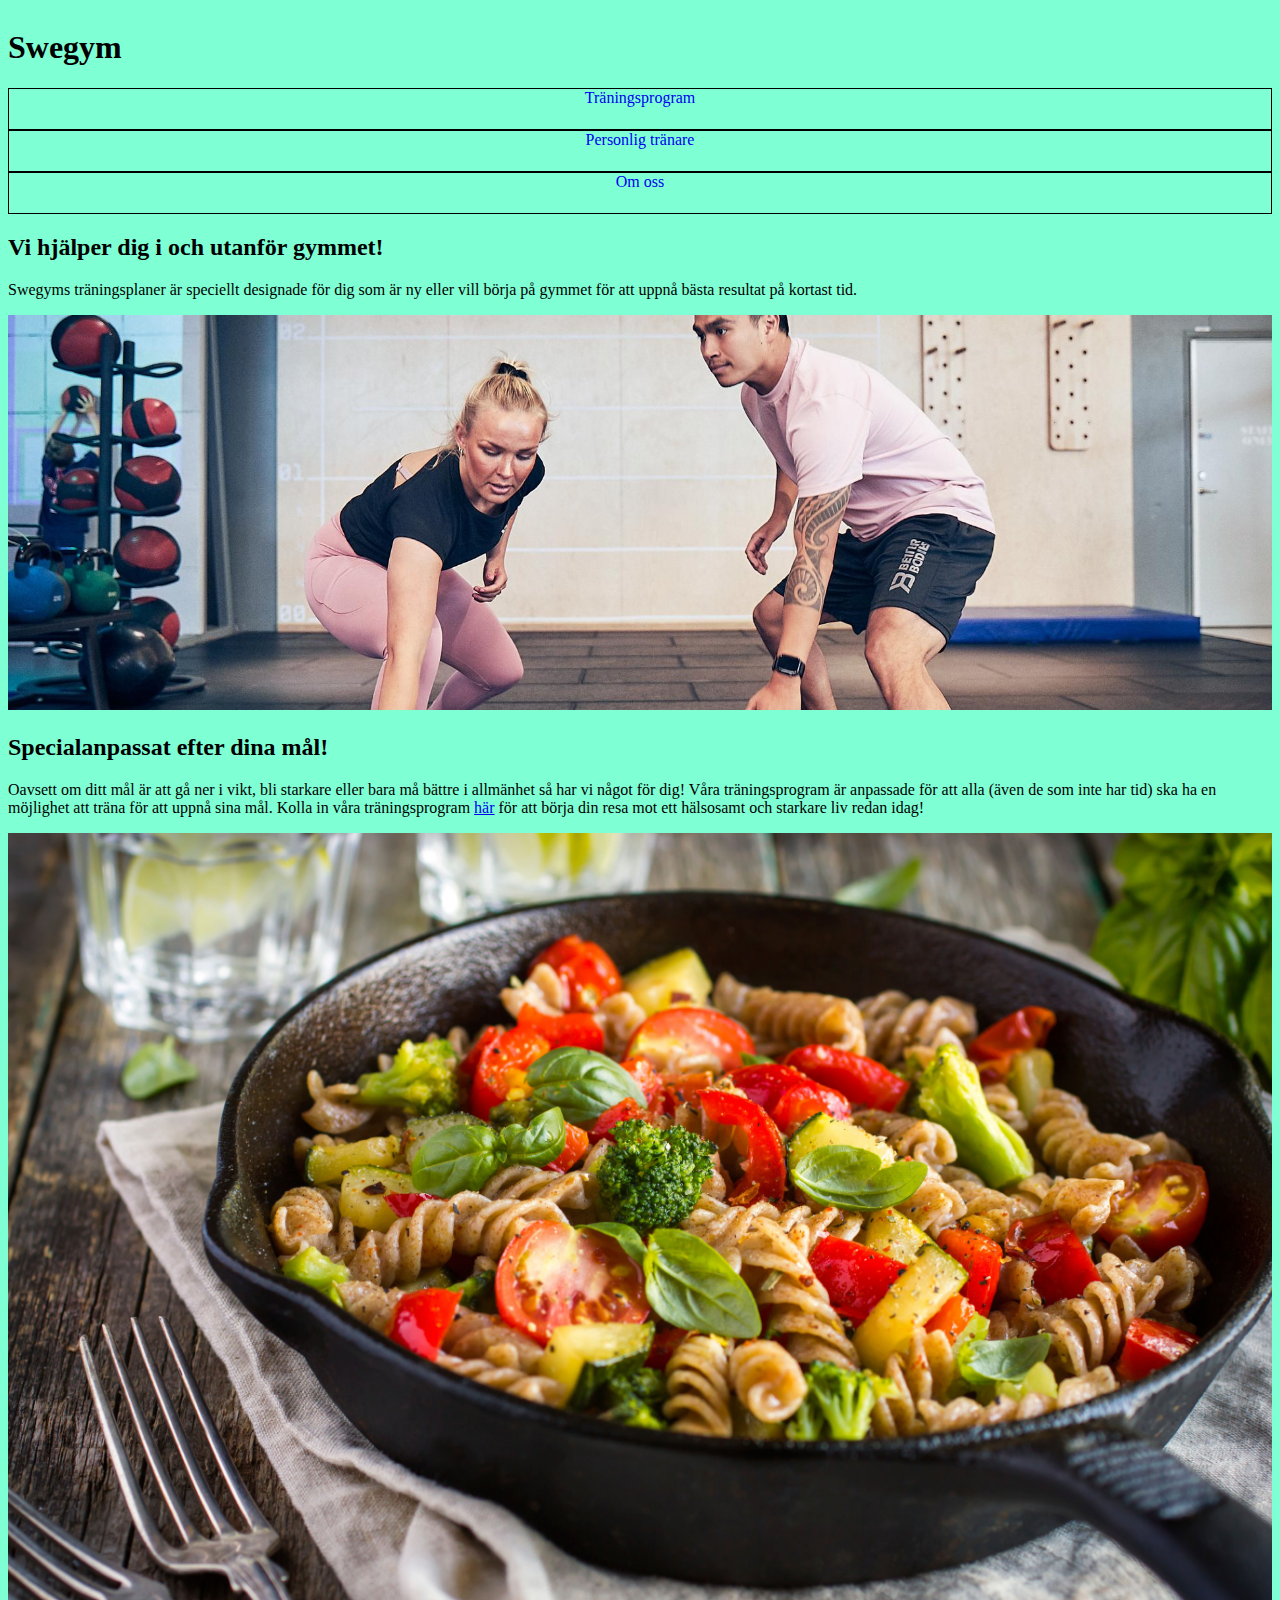
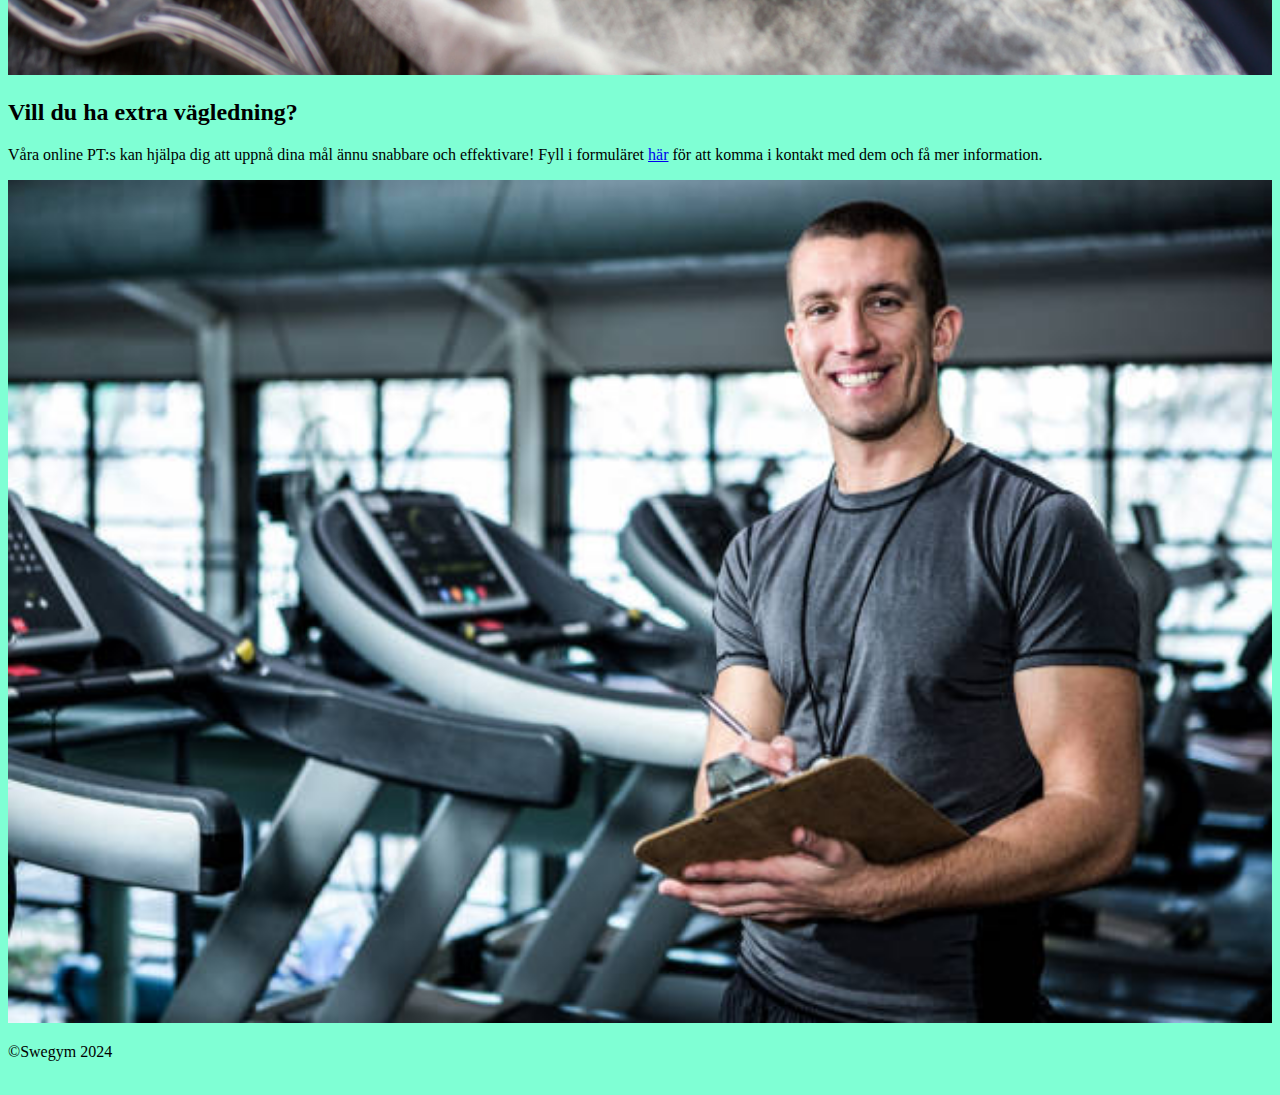
==== index.html @ 1bbd97b2 "Nav bar + tabell" ====
<!DOCTYPE html>
<html lang="sv">
    <head>
        <title>Hem</title>
        <meta charset="utf-8">
        <link href="style.css" rel="stylesheet">
        <meta name="viewport" content="width=device-width, initial-scale=1.0">
    </head>
    <body>
        <header>
            <h1>Swegym</h1>
        </header>
        <nav>
            <ul>
                <li><a href="programmeny.html">Träningsprogram</a></li>
                <li><a href="onlinept.html">Personlig tränare</a></li>
                <li><a href="omoss.html">Om oss</a></li>
            </ul>
        </nav>
        <main>
            <section><h2>Vi hjälper dig i och utanför gymmet!</h2><p>Swegyms träningsplaner är speciellt designade för dig som är ny eller vill börja på gymmet för att uppnå bästa resultat på kortast tid.</p></section>
            <img src="bilder/gym-workout.jpg" alt="ny på gymmet">
            <section><h2>Specialanpassat efter dina mål!</h2><p>Oavsett om ditt mål är att gå ner i vikt, bli starkare eller bara må bättre i allmänhet så har vi något för dig! Våra träningsprogram är anpassade för att alla (även de som inte har tid) ska ha en möjlighet att träna för att uppnå sina mål. Kolla in våra träningsprogram <a href="programmeny.html">här</a> för att börja din resa mot ett hälsosamt och starkare liv redan idag!</p></section>
            <img src="bilder/fullkornspasta.jpg" alt="hälsosam mat">
            <section><h2>Vill du ha extra vägledning?</h2><p>Våra online PT:s kan hjälpa dig att uppnå dina mål ännu snabbare och effektivare! Fyll i formuläret <a href="programmeny.html">här</a> för att komma i kontakt med dem och få mer information.</p></section>
            <img src="bilder/istockphoto-675179390-612x612.jpg" alt="personlig tränare">
        </main>
        <footer>
            <p>©Swegym 2024</p>
        </footer>
    </body>
</html>
---- style.css ----
body{
    display: grid;
    grid-template-rows: 80px auto auto 60px;
    grid-template-areas: 
    "header"
    "nav"
    "main"
    "footer";
}

header{
   grid-area:header;
}

nav{
    grid-area:nav;
}

nav > ul{
    display:flex;
    flex-direction:column;
    padding:0;
    margin:0;
}

nav li{
    display:grid;
    justify-content:stretch;
    text-align:center;
    border:1px solid black;
    height:40px;
}

nav a{
   text-decoration:none;
}

main{
    grid-area:main;
}

footer{
    grid-area:footer;
}

img{
    width:100%
}

table{
    border-collapse:collapse;
    width:100%;
}

th, td{
    border: 1px solid black;
    padding: 0.5em;
}



@media (min-width:800px){
    body{
        background-color: aquamarine;
    }
}
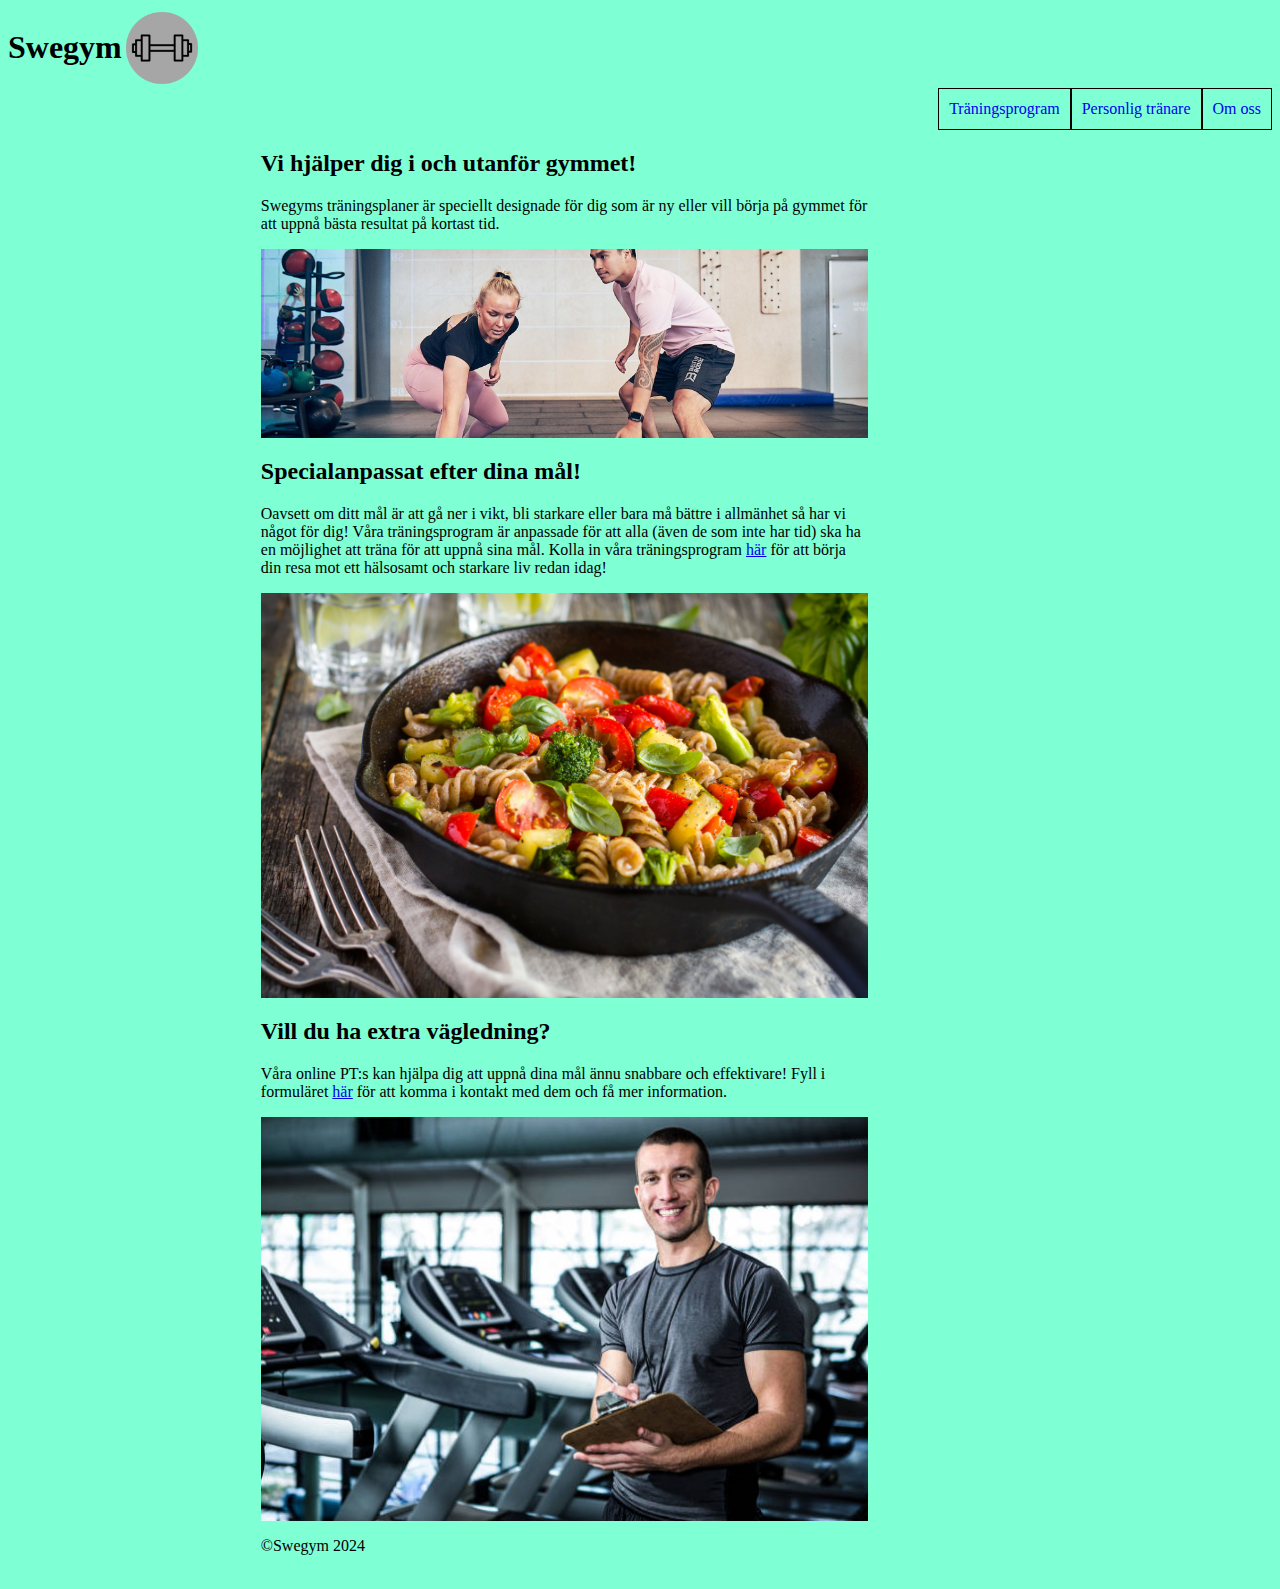
==== commit 555bc69f: "Skapade formulär, klickbar logga" ====
--- a/index.html
+++ b/index.html
@@ -9,6 +9,7 @@
     <body>
         <header>
             <h1>Swegym</h1>
+            <a href="index.html"><img src="bilder/logga.png" alt="logga"></a>
         </header>
         <nav>
             <ul>
--- a/style.css
+++ b/style.css
@@ -9,58 +9,98 @@
 }
 
 header{
-   grid-area:header;
+   grid-area: header;
+   display:flex;
+   flex-direction:row;
 }
 
 nav{
-    grid-area:nav;
+    grid-area: nav;
 }
 
 nav > ul{
-    display:flex;
-    flex-direction:column;
-    padding:0;
-    margin:0;
+    display: flex;
+    flex-direction: column; /*får navknapparna att ligga i höjdled*/
+    padding: 0;
+    margin: 0;
 }
 
 nav li{
-    display:grid;
-    justify-content:stretch;
-    text-align:center;
-    border:1px solid black;
-    height:40px;
+    display: grid;
+    text-align: center; /*placerar texten i mitten (sidled) inom flexboxen*/
+    align-items: center; /*placerar texten i mitten (höjdled) inom flexboxen*/
+    border: 1px solid black;
+    height: 40px;
 }
 
 nav a{
-   text-decoration:none;
+   text-decoration: none;
 }
 
 main{
-    grid-area:main;
+    grid-area: main;
 }
 
 footer{
-    grid-area:footer;
+    grid-area: footer;
 }
 
 img{
-    width:100%
+    width: 100%
+}
+
+header img{
+    height: 80px;
+    width:80px;
 }
 
 table{
-    border-collapse:collapse;
-    width:100%;
+    border-collapse: collapse;
+    width: 100%;
+    vertical-align: middle;
 }
 
 th, td{
     border: 1px solid black;
-    padding: 0.5em;
+    padding: 0.7em;
+    vertical-align: top;
 }
 
-
+tbody > tr:nth-child(odd){
+    background-color: red;
+}
 
 @media (min-width:800px){
     body{
         background-color: aquamarine;
+        grid-template-columns: 20% 35% 45%;
+        grid-template-areas:
+        "header header header"
+        "nav nav nav"
+        "locnav main main"
+        ". footer .";
     }
-}+
+    nav > ul{
+        flex-direction: row; /*placerar navknapparna på rad*/
+        justify-content: right; /*högerjusterar navmenyn*/
+    }
+
+    li{
+        padding-left: 10px;
+        padding-right: 10px;
+    }
+
+    main{
+        display: grid;
+        grid-template-columns: 60% 40%; /*grid i main för bilder och sections*/
+    }
+
+    section, img{
+        grid-column: 1;
+    }
+
+    table{
+        grid-column: 2;
+    }
+}
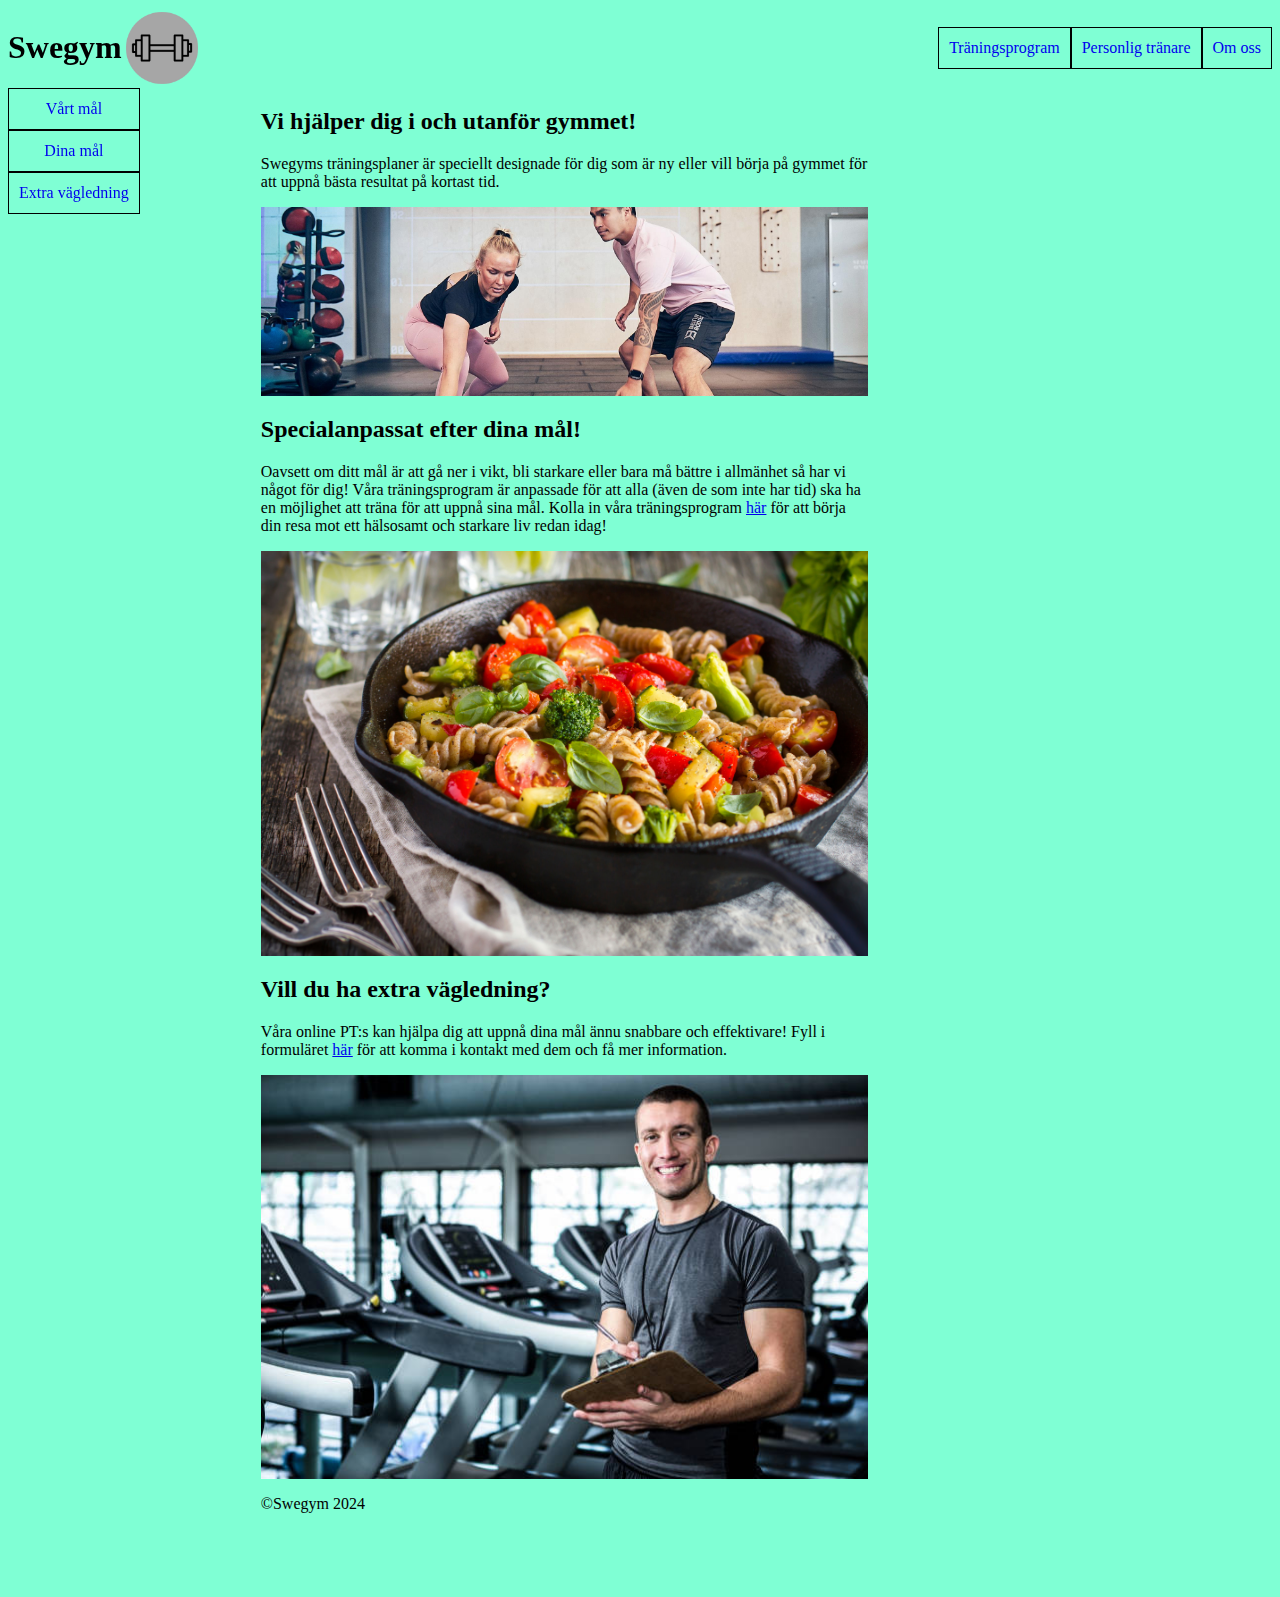
==== commit 6e593273: "iFrame, lokal navmeny" ====
--- a/index.html
+++ b/index.html
@@ -18,12 +18,19 @@
                 <li><a href="omoss.html">Om oss</a></li>
             </ul>
         </nav>
+        <nav>
+            <ul>
+                <li><a href="#div1">Vårt mål</a></li>
+                <li><a href="#div2">Dina mål</a></li>
+                <li><a href="#div3">Extra vägledning</a></li>
+            </ul>
+        </nav>
         <main>
-            <section><h2>Vi hjälper dig i och utanför gymmet!</h2><p>Swegyms träningsplaner är speciellt designade för dig som är ny eller vill börja på gymmet för att uppnå bästa resultat på kortast tid.</p></section>
+            <section id="div1"><h2>Vi hjälper dig i och utanför gymmet!</h2><p>Swegyms träningsplaner är speciellt designade för dig som är ny eller vill börja på gymmet för att uppnå bästa resultat på kortast tid.</p></section>
             <img src="bilder/gym-workout.jpg" alt="ny på gymmet">
-            <section><h2>Specialanpassat efter dina mål!</h2><p>Oavsett om ditt mål är att gå ner i vikt, bli starkare eller bara må bättre i allmänhet så har vi något för dig! Våra träningsprogram är anpassade för att alla (även de som inte har tid) ska ha en möjlighet att träna för att uppnå sina mål. Kolla in våra träningsprogram <a href="programmeny.html">här</a> för att börja din resa mot ett hälsosamt och starkare liv redan idag!</p></section>
+            <section id="div2"><h2>Specialanpassat efter dina mål!</h2><p>Oavsett om ditt mål är att gå ner i vikt, bli starkare eller bara må bättre i allmänhet så har vi något för dig! Våra träningsprogram är anpassade för att alla (även de som inte har tid) ska ha en möjlighet att träna för att uppnå sina mål. Kolla in våra träningsprogram <a href="programmeny.html">här</a> för att börja din resa mot ett hälsosamt och starkare liv redan idag!</p></section>
             <img src="bilder/fullkornspasta.jpg" alt="hälsosam mat">
-            <section><h2>Vill du ha extra vägledning?</h2><p>Våra online PT:s kan hjälpa dig att uppnå dina mål ännu snabbare och effektivare! Fyll i formuläret <a href="programmeny.html">här</a> för att komma i kontakt med dem och få mer information.</p></section>
+            <section id="div3"><h2>Vill du ha extra vägledning?</h2><p>Våra online PT:s kan hjälpa dig att uppnå dina mål ännu snabbare och effektivare! Fyll i formuläret <a href="programmeny.html">här</a> för att komma i kontakt med dem och få mer information.</p></section>
             <img src="bilder/istockphoto-675179390-612x612.jpg" alt="personlig tränare">
         </main>
         <footer>
--- a/style.css
+++ b/style.css
@@ -2,10 +2,10 @@
     display: grid;
     grid-template-rows: 80px auto auto 60px;
     grid-template-areas: 
-    "header"
-    "nav"
-    "main"
-    "footer";
+    "header nav"
+    "locnav locnav"
+    "main main"
+    "footer footer";
 }
 
 header{
@@ -18,11 +18,17 @@
     grid-area: nav;
 }
 
-nav > ul{
+nav:first-of-type{
+    margin-top: auto; /*placerar navmenyn i mitten i höjdled*/
+    margin-bottom: auto; /*placerar navmenyn i mitten i höjdled*/
+}
+
+nav ul{
     display: flex;
-    flex-direction: column; /*får navknapparna att ligga i höjdled*/
+    flex-direction: row; /*får navknapparna att ligga i höjdled*/
     padding: 0;
     margin: 0;
+    justify-content: right;
 }
 
 nav li{
@@ -35,6 +41,19 @@
 
 nav a{
    text-decoration: none;
+}
+
+nav:last-of-type{
+    grid-area: locnav;
+}
+
+nav:last-of-type ul{
+    width: fit-content;
+}
+
+li{
+    padding-left: 10px;
+    padding-right: 10px;
 }
 
 main{
@@ -52,6 +71,11 @@
 header img{
     height: 80px;
     width:80px;
+}
+
+iframe{
+    width:560px;
+    height:315px;
 }
 
 table{
@@ -75,20 +99,18 @@
         background-color: aquamarine;
         grid-template-columns: 20% 35% 45%;
         grid-template-areas:
-        "header header header"
-        "nav nav nav"
+        "header nav nav"
         "locnav main main"
         ". footer .";
     }
 
-    nav > ul{
-        flex-direction: row; /*placerar navknapparna på rad*/
-        justify-content: right; /*högerjusterar navmenyn*/
+    header{
+        position: fixed;
     }
-
-    li{
-        padding-left: 10px;
-        padding-right: 10px;
+    
+    nav:last-of-type ul{
+        flex-direction: column;
+        position: fixed;
     }
 
     main{
@@ -96,11 +118,12 @@
         grid-template-columns: 60% 40%; /*grid i main för bilder och sections*/
     }
 
-    section, img{
+    section, img, form{
         grid-column: 1;
     }
 
-    table{
+    table, .imgomoss, .imgpt, iframe{
         grid-column: 2;
+        grid-row: 1;
     }
-}
+}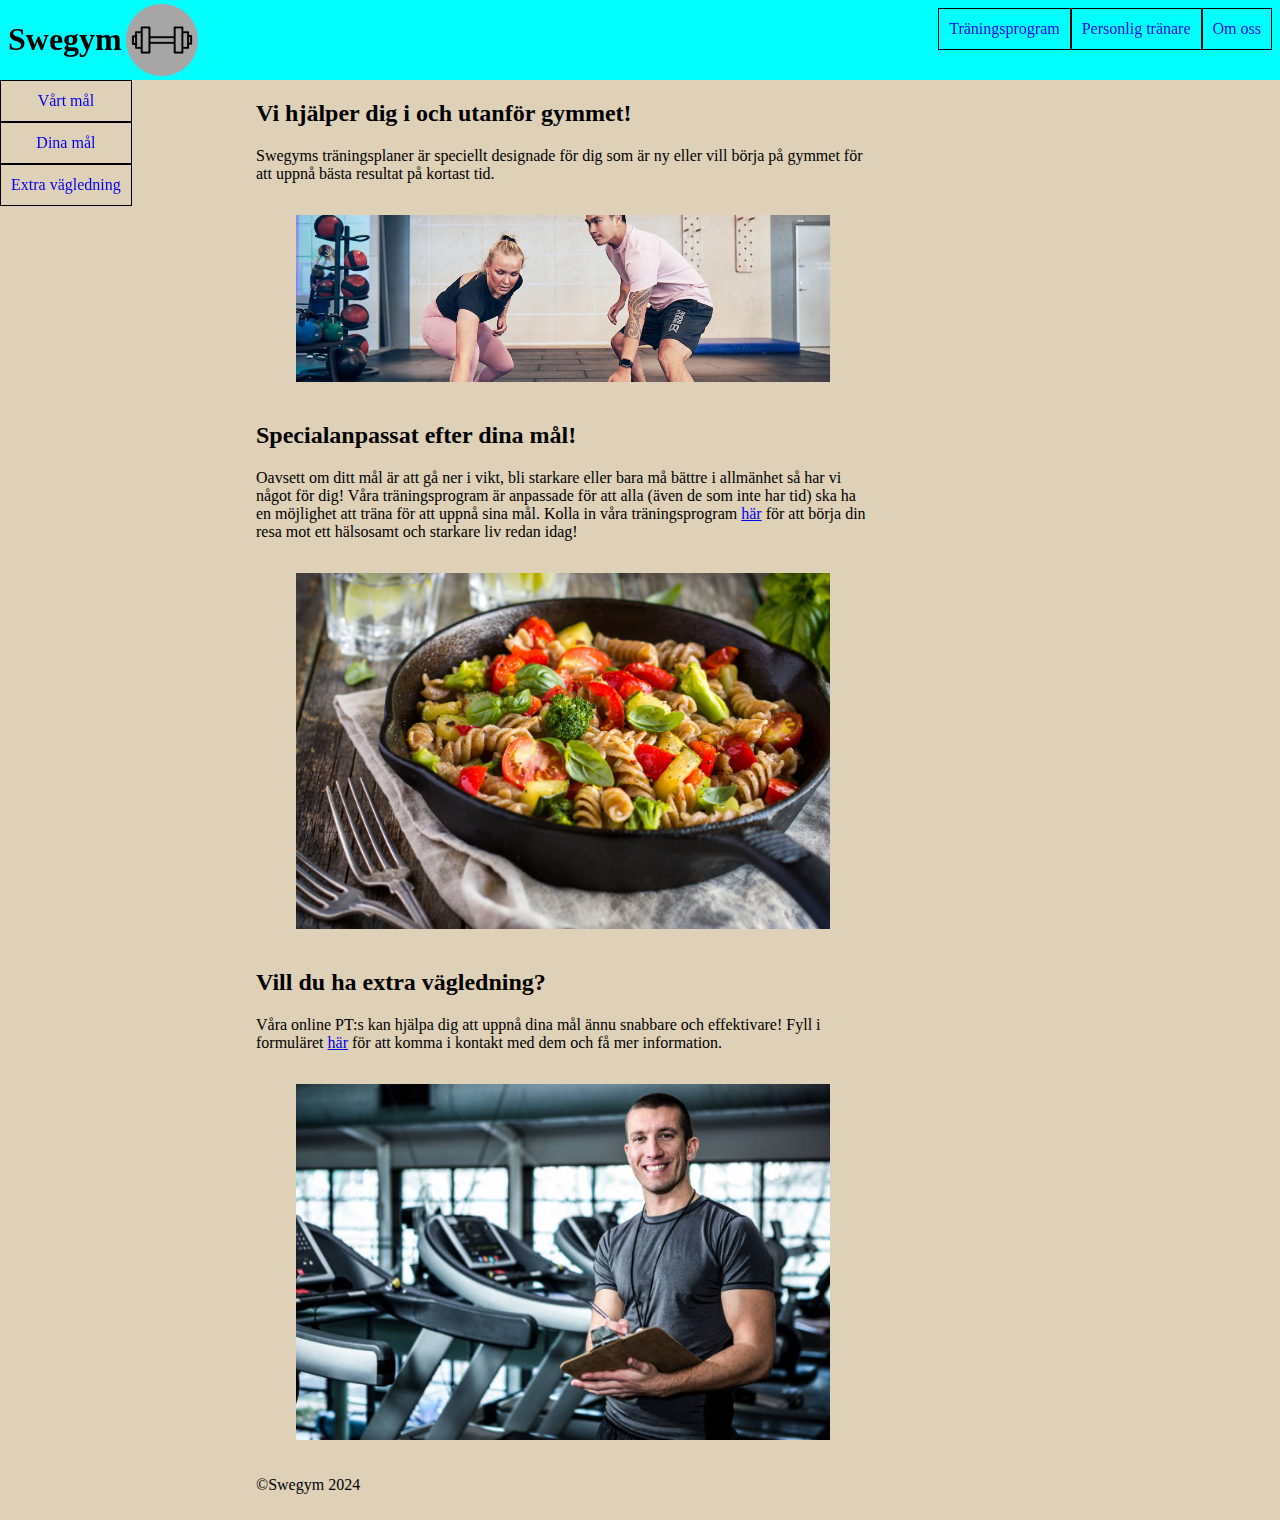
==== commit af7aaeac: "Nav+header, småfix, påbörjad design" ====
--- a/index.html
+++ b/index.html
@@ -7,6 +7,7 @@
         <meta name="viewport" content="width=device-width, initial-scale=1.0">
     </head>
     <body>
+        <div></div>
         <header>
             <h1>Swegym</h1>
             <a href="index.html"><img src="bilder/logga.png" alt="logga"></a>
@@ -27,11 +28,11 @@
         </nav>
         <main>
             <section id="div1"><h2>Vi hjälper dig i och utanför gymmet!</h2><p>Swegyms träningsplaner är speciellt designade för dig som är ny eller vill börja på gymmet för att uppnå bästa resultat på kortast tid.</p></section>
-            <img src="bilder/gym-workout.jpg" alt="ny på gymmet">
+            <figure><img src="bilder/gym-workout.jpg" alt="ny på gymmet"></figure>
             <section id="div2"><h2>Specialanpassat efter dina mål!</h2><p>Oavsett om ditt mål är att gå ner i vikt, bli starkare eller bara må bättre i allmänhet så har vi något för dig! Våra träningsprogram är anpassade för att alla (även de som inte har tid) ska ha en möjlighet att träna för att uppnå sina mål. Kolla in våra träningsprogram <a href="programmeny.html">här</a> för att börja din resa mot ett hälsosamt och starkare liv redan idag!</p></section>
-            <img src="bilder/fullkornspasta.jpg" alt="hälsosam mat">
+            <figure><img src="bilder/fullkornspasta.jpg" alt="hälsosam mat"></figure>
             <section id="div3"><h2>Vill du ha extra vägledning?</h2><p>Våra online PT:s kan hjälpa dig att uppnå dina mål ännu snabbare och effektivare! Fyll i formuläret <a href="programmeny.html">här</a> för att komma i kontakt med dem och få mer information.</p></section>
-            <img src="bilder/istockphoto-675179390-612x612.jpg" alt="personlig tränare">
+            <figure><img src="bilder/istockphoto-675179390-612x612.jpg" alt="personlig tränare"></figure>
         </main>
         <footer>
             <p>©Swegym 2024</p>
--- a/style.css
+++ b/style.css
@@ -1,26 +1,43 @@
 body{
     display: grid;
-    grid-template-rows: 80px auto auto 60px;
+    grid-template-rows: 80px 42px auto 60px;
+    grid-template-columns: 1fr 1fr;
     grid-template-areas: 
     "header nav"
     "locnav locnav"
     "main main"
     "footer footer";
+    background-color: #DFD0B8;
+    margin: 0;
 }
 
 header{
    grid-area: header;
    display:flex;
    flex-direction:row;
+   position: fixed;
+   margin-left: 8px;
 }
 
 nav{
     grid-area: nav;
 }
 
+div{
+    position: fixed;
+    background-color:aqua;
+    width: 100vw;
+    height:80px;
+    margin: 0;
+}
+
 nav:first-of-type{
     margin-top: auto; /*placerar navmenyn i mitten i höjdled*/
     margin-bottom: auto; /*placerar navmenyn i mitten i höjdled*/
+    position: fixed;
+    right: 0;
+    margin-right: 8px;
+    margin-top: 8px;
 }
 
 nav ul{
@@ -45,6 +62,8 @@
 
 nav:last-of-type{
     grid-area: locnav;
+    position: fixed;
+    margin-top:80px
 }
 
 nav:last-of-type ul{
@@ -96,21 +115,17 @@
 
 @media (min-width:800px){
     body{
-        background-color: aquamarine;
         grid-template-columns: 20% 35% 45%;
+        grid-template-rows: 80px auto auto 60px;
         grid-template-areas:
         "header nav nav"
+        "locnav main main"
         "locnav main main"
         ". footer .";
     }
 
-    header{
-        position: fixed;
-    }
-    
     nav:last-of-type ul{
         flex-direction: column;
-        position: fixed;
     }
 
     main{
@@ -118,7 +133,7 @@
         grid-template-columns: 60% 40%; /*grid i main för bilder och sections*/
     }
 
-    section, img, form{
+    section, figure, form{
         grid-column: 1;
     }
 
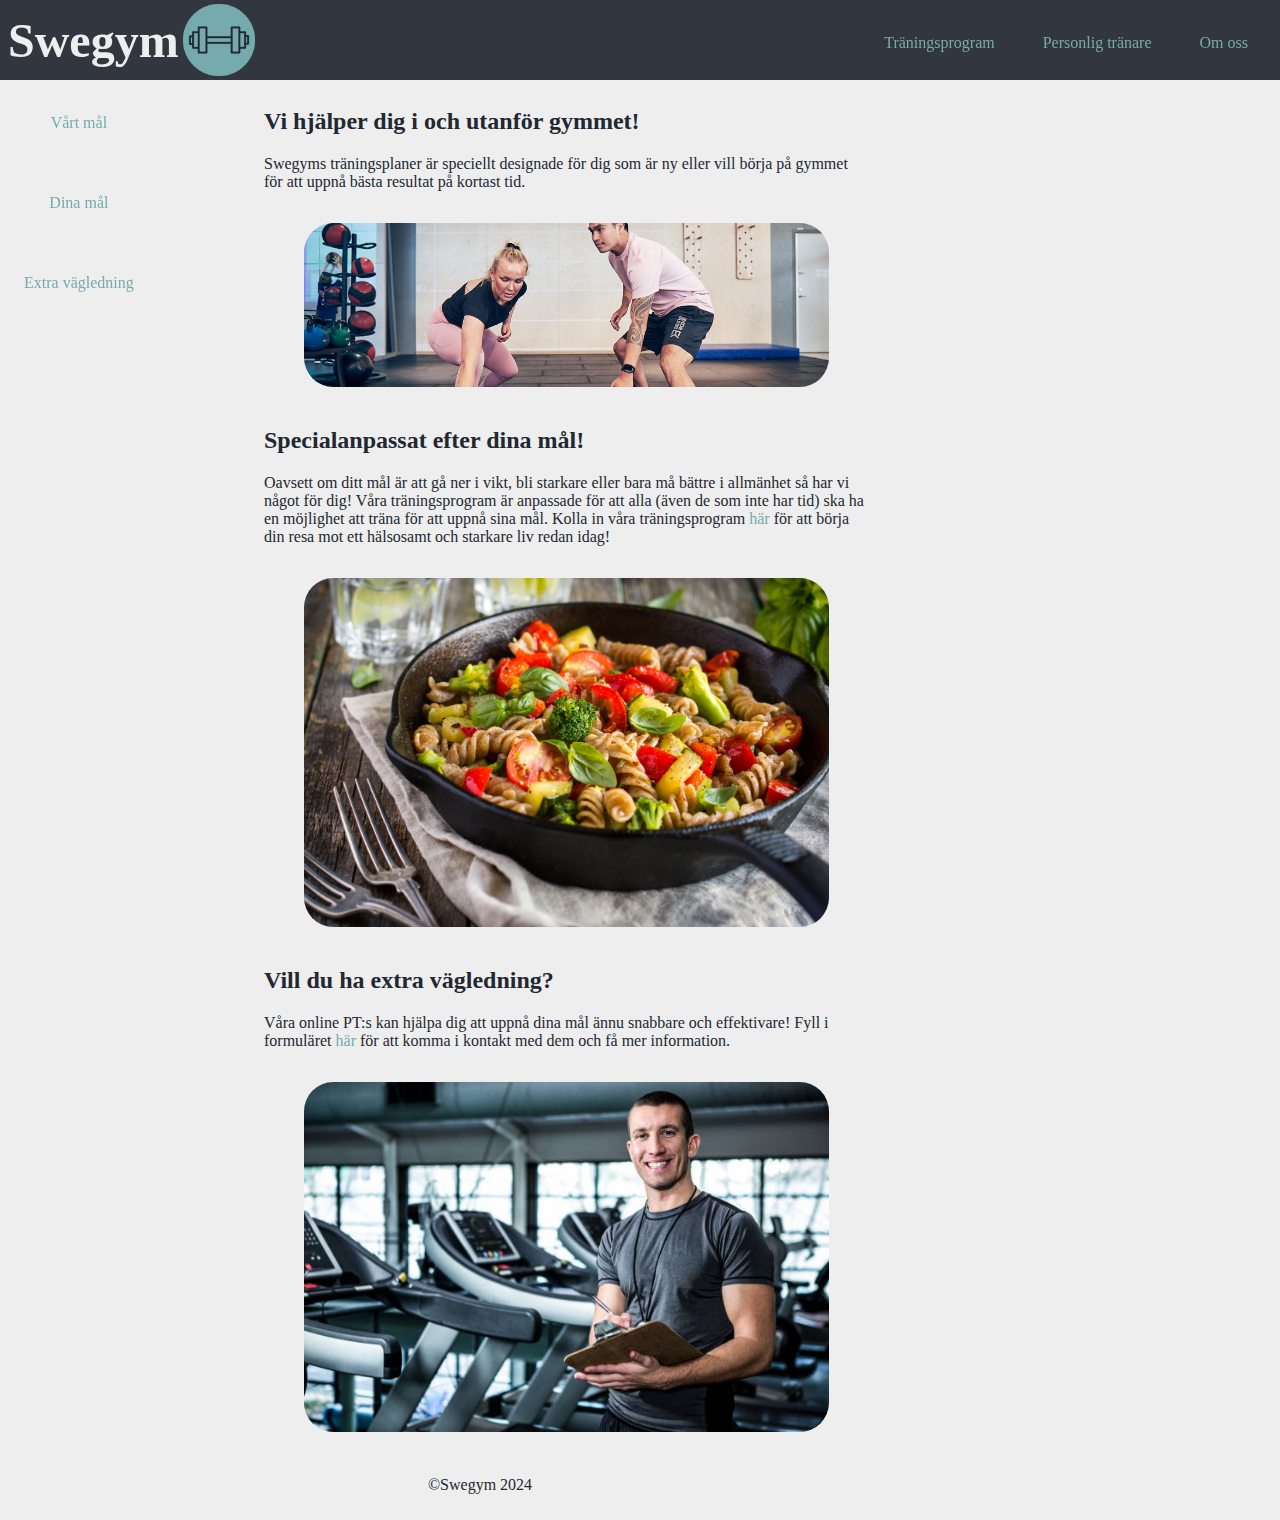
==== commit 33f4d7c6: "Design :))" ====
--- a/index.html
+++ b/index.html
@@ -7,7 +7,7 @@
         <meta name="viewport" content="width=device-width, initial-scale=1.0">
     </head>
     <body>
-        <div></div>
+        <div></div> <!--För att kunna ge samma färg i headern och naven även fast de har position: fixed-->
         <header>
             <h1>Swegym</h1>
             <a href="index.html"><img src="bilder/logga.png" alt="logga"></a>
--- a/style.css
+++ b/style.css
@@ -7,14 +7,23 @@
     "locnav locnav"
     "main main"
     "footer footer";
-    background-color: #DFD0B8;
+    background-color: #EEEEEE;
+    margin: 0;
+    color: #222831;
+}
+
+div{
+    position: fixed;
+    background-color: rgba(49, 54, 63, 1);
+    width: 100vw;
+    height: 80px;
     margin: 0;
 }
 
 header{
    grid-area: header;
-   display:flex;
-   flex-direction:row;
+   display: flex;
+   flex-direction: row;
    position: fixed;
    margin-left: 8px;
 }
@@ -23,41 +32,34 @@
     grid-area: nav;
 }
 
-div{
-    position: fixed;
-    background-color:aqua;
-    width: 100vw;
-    height:80px;
-    margin: 0;
-}
-
 nav:first-of-type{
     margin-top: auto; /*placerar navmenyn i mitten i höjdled*/
     margin-bottom: auto; /*placerar navmenyn i mitten i höjdled*/
+    margin-right: 8px;
     position: fixed;
     right: 0;
-    margin-right: 8px;
-    margin-top: 8px;
+}
+
+nav:first-of-type li:hover{
+    background-color: rgb(78, 90, 110);
 }
 
 nav ul{
     display: flex;
     flex-direction: row; /*får navknapparna att ligga i höjdled*/
-    padding: 0;
-    margin: 0;
     justify-content: right;
 }
 
 nav li{
     display: grid;
     text-align: center; /*placerar texten i mitten (sidled) inom flexboxen*/
-    align-items: center; /*placerar texten i mitten (höjdled) inom flexboxen*/
-    border: 1px solid black;
-    height: 40px;
+    height: 80px;
 }
 
 nav a{
-   text-decoration: none;
+    padding-left: 3ch;
+    padding-right: 3ch;
+    padding-top: 34px;
 }
 
 nav:last-of-type{
@@ -70,21 +72,43 @@
     width: fit-content;
 }
 
-li{
-    padding-left: 10px;
-    padding-right: 10px;
-}
-
 main{
     grid-area: main;
+    margin: 8px;
 }
 
 footer{
     grid-area: footer;
+    text-align: center;
+}
+
+h1{
+    color: rgb(238, 238, 238);
+    font-size: 3rem;
+    margin-top: 12.5px;
+    margin-bottom: 12.5px;
+}
+
+a:link{
+    text-decoration: none;
+    color: #76ABAE;
+}
+
+a:visited{
+    color: hsl(183, 26%, 57%);
+}
+
+a:hover, a:focus{
+    color:#8adee2;
+}
+
+a:active{
+    color:#517577;
 }
 
 img{
-    width: 100%
+    width: 100%;
+    border-radius: 4ex;
 }
 
 header img{
@@ -92,9 +116,15 @@
     width:80px;
 }
 
+header a:hover{
+    transform: scale(1.05) /*förstorar loggan när man hovrar över den*/
+}
+
 iframe{
+    margin-top: 40px;
     width:560px;
     height:315px;
+    border-radius: 24px;
 }
 
 table{
@@ -111,6 +141,15 @@
 
 tbody > tr:nth-child(odd){
     background-color: red;
+}
+
+ul{
+    padding: 0;
+    margin: 0;
+}
+
+li{
+    list-style-type: none;
 }
 
 @media (min-width:800px){
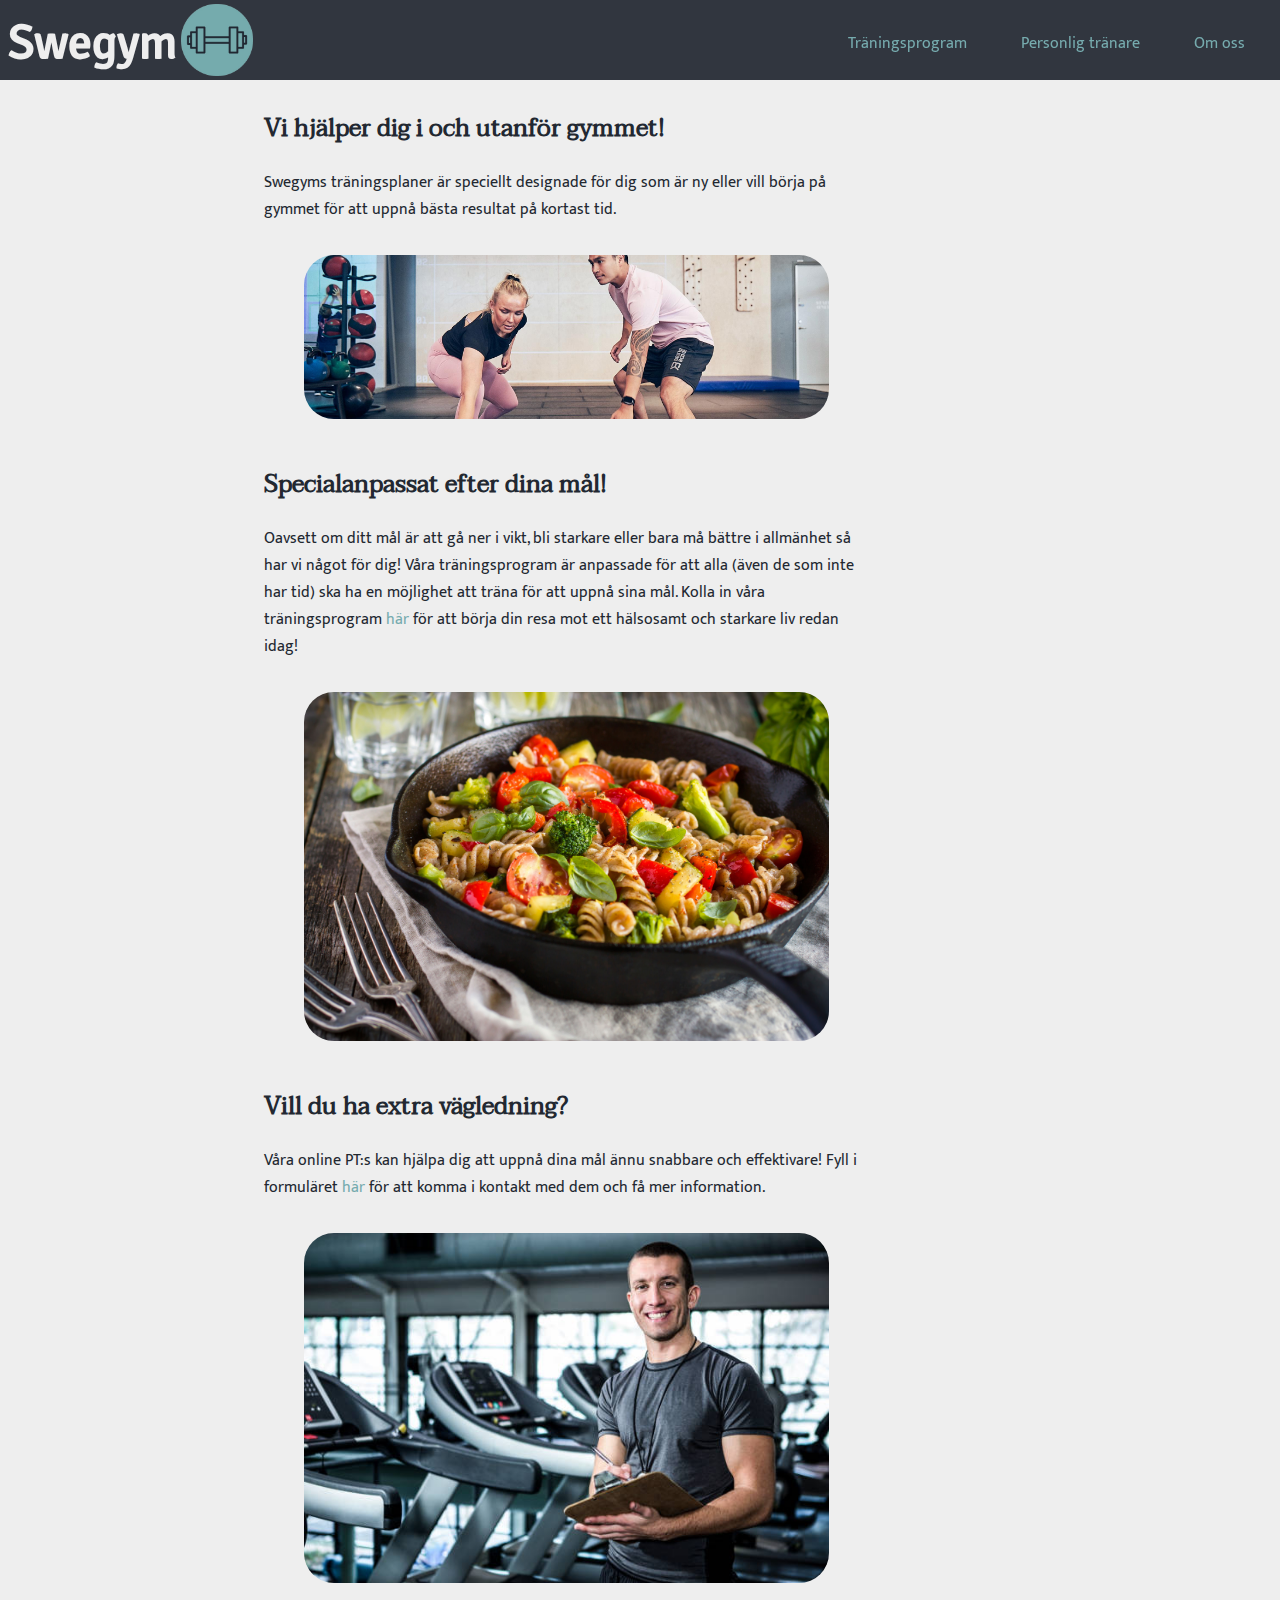
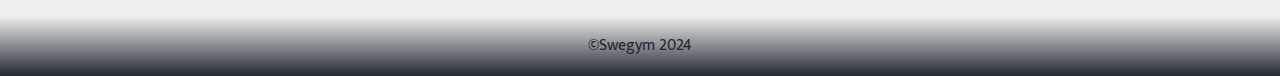
==== commit b2c37f8f: "Fonter, gradient, kommentarer, tack.html" ====
--- a/index.html
+++ b/index.html
@@ -10,7 +10,7 @@
         <div></div> <!--För att kunna ge samma färg i headern och naven även fast de har position: fixed-->
         <header>
             <h1>Swegym</h1>
-            <a href="index.html"><img src="bilder/logga.png" alt="logga"></a>
+            <a href="index.html"><img src="bilder/logga.png" alt="logga"></a> <!--Gör loggan till en länk till index-->
         </header>
         <nav>
             <ul>
--- a/style.css
+++ b/style.css
@@ -1,6 +1,11 @@
+html{
+    scroll-padding-top: 80px; /*Gör så att headerbaren inte hamnar i vägen när man använder lokalmenyn för att scrolla*/
+}
+
 body{
-    display: grid;
-    grid-template-rows: 80px 42px auto 60px;
+    margin-top: 80px; /*Gör så att headerbaren inte hamnar i vägen när man använder lokalmenyn för att scrolla*/
+    display: grid; 
+    grid-template-rows: 80px 42px auto 60px; 
     grid-template-columns: 1fr 1fr;
     grid-template-areas: 
     "header nav"
@@ -10,10 +15,27 @@
     background-color: #EEEEEE;
     margin: 0;
     color: #222831;
-}
-
-div{
-    position: fixed;
+    font-family: MuktaVaani;
+    min-height: 101vh; /*För att scrollbaren alltid ska finnas så att sidan inte skiftar i sidled vid klick mellan olika sidor*/
+}
+
+@font-face{ /*Nedladdningsbar font*/
+    font-family: Signika;
+    src: url(fonts/Signika-Regular.ttf);
+}
+
+@font-face{ /*Nedladdningsbar font*/
+    font-family: Taviraj;
+    src: url(fonts/Taviraj-Regular.ttf);
+}
+
+@font-face{ /*Nedladdningsbar font*/
+    font-family: MuktaVaani;
+    src: url(fonts/MuktaVaani-Regular.ttf);
+}
+
+div{ /*Div för att kunna ge en bakgrundsfärg till hela headerbaren, när nav och header var fixed fungerade inte gridden som den skulle så gick inte att ge en bakgrundsfärg då.*/
+    position: fixed; /*Fäster headerbaren så att den inte försvinner vid scrollning*/
     background-color: rgba(49, 54, 63, 1);
     width: 100vw;
     height: 80px;
@@ -22,14 +44,14 @@
 
 header{
    grid-area: header;
-   display: flex;
-   flex-direction: row;
-   position: fixed;
-   margin-left: 8px;
+   display: flex; /*Flexbox på header*/
+   flex-direction: row; /*Placerar objekten i headern på samma rad*/
+   position: fixed; /*Fäster headerbaren så att den inte försvinner vid scrollning*/
+   margin-left: 8px; /*Ger lite utrymme till vänsterkanten från headern*/
 }
 
 nav{
-    grid-area: nav;
+    grid-area: nav; 
 }
 
 nav:first-of-type{
@@ -41,56 +63,57 @@
 }
 
 nav:first-of-type li:hover{
-    background-color: rgb(78, 90, 110);
+    background-color: rgb(78, 90, 110); /*Ändrar bakgrundsfärgen på knappen vid hover av den globala navmeny*/
 }
 
 nav ul{
     display: flex;
     flex-direction: row; /*får navknapparna att ligga i höjdled*/
-    justify-content: right;
 }
 
 nav li{
     display: grid;
     text-align: center; /*placerar texten i mitten (sidled) inom flexboxen*/
-    height: 80px;
+    height: 80px; /*Höjden på boxarna inom nav*/
 }
 
 nav a{
-    padding-left: 3ch;
-    padding-right: 3ch;
-    padding-top: 34px;
-}
-
-nav:last-of-type{
+    padding-left: 3ch; /*Padding för att göra navboxen lite större än texten*/
+    padding-right: 3ch; /*Padding för att göra navboxen lite större än texten*/
+    padding-top: 30px; /*Padding för att göra navboxen lite större än texten*/
+}
+
+nav:nth-child(2){
     grid-area: locnav;
     position: fixed;
-    margin-top:80px
-}
-
-nav:last-of-type ul{
-    width: fit-content;
+    margin-top: 80px;
 }
 
 main{
     grid-area: main;
-    margin: 8px;
+    margin: 8px; /*Margin i main åt alla håll för att innehållet inte ska hamna precis vid kanten*/
 }
 
 footer{
     grid-area: footer;
-    text-align: center;
+    text-align: center; 
+    background-image: linear-gradient(#EEEEEE, #222831); /*Skapar en gradient i footern som bakgrund*/
 }
 
 h1{
     color: rgb(238, 238, 238);
-    font-size: 3rem;
-    margin-top: 12.5px;
-    margin-bottom: 12.5px;
+    font-size: 3rem; /*Gör huvudrubriken lite större*/
+    margin-top: 12.5px; /*Placerar huvudrubriken i mitten*/
+    margin-bottom: 12.5px; /*Placerar huvudrubriken i mitten*/
+    font-family: Signika; /*Font huvudrubrik*/
+}
+
+h2{
+    font-family: Taviraj; /*Font underrubrik*/
 }
 
 a:link{
-    text-decoration: none;
+    text-decoration: none; /*Tar bort linjen under länkar*/
     color: #76ABAE;
 }
 
@@ -107,52 +130,50 @@
 }
 
 img{
-    width: 100%;
-    border-radius: 4ex;
+    width: 100%; /*Gör att bilderna ej hamnar utanför sina bestämda områden*/
+    border-radius: 4ex; /*Runda hörn*/
 }
 
 header img{
-    height: 80px;
-    width:80px;
+    height: 80px; /*Loggans storlek*/
+    width: 80px; /*Loggans storlek*/
 }
 
 header a:hover{
-    transform: scale(1.05) /*förstorar loggan när man hovrar över den*/
+    transform: scale(1.05); /*förstorar loggan när man hovrar över den*/
 }
 
 iframe{
     margin-top: 40px;
-    width:560px;
-    height:315px;
-    border-radius: 24px;
+    width: 560px; /*Bredd för iFrame video*/
+    height: 315px; /*Höjd för iFrame video*/
+    border-radius: 24px; /*Runda hörn*/
+}
+
+option, select, input{
+    font-family: MuktaVaani; /*Font på option, select och input i formuläret*/
 }
 
 table{
-    border-collapse: collapse;
-    width: 100%;
-    vertical-align: middle;
+    border-collapse: collapse; /*Tar bort mellanrum i tabellen*/
+    width: 100%; /*Gör så att tabellen inte blir bredare än det bestämda området*/
 }
 
 th, td{
     border: 1px solid black;
-    padding: 0.7em;
-    vertical-align: top;
+    padding: 0.7em; /*Gör tabellrutorna lite större */
 }
 
 tbody > tr:nth-child(odd){
-    background-color: red;
+    background-color: #b4b4b4; /*Zebra striping i tabellen*/
 }
 
 ul{
-    padding: 0;
-    margin: 0;
-}
-
-li{
-    list-style-type: none;
-}
-
-@media (min-width:800px){
+    padding: 0; /*Padding i ul 0*/
+    margin: 0; /*Margin i ul 0*/
+}
+
+@media (min-width:800px){ /*Regler för skärmar som är större än 800 pixlar*/
     body{
         grid-template-columns: 20% 35% 45%;
         grid-template-rows: 80px auto auto 60px;
@@ -160,24 +181,24 @@
         "header nav nav"
         "locnav main main"
         "locnav main main"
-        ". footer .";
-    }
-
-    nav:last-of-type ul{
-        flex-direction: column;
+        "footer footer footer";
+    }
+
+    nav:nth-child(2) ul{
+        flex-direction: column; /*Lokal menyn hamnar i höjdled istället för bredd*/
     }
 
     main{
-        display: grid;
+        display: grid; /*Delar main i 2 delar*/
         grid-template-columns: 60% 40%; /*grid i main för bilder och sections*/
     }
 
     section, figure, form{
-        grid-column: 1;
+        grid-column: 1; /*Placerar section , figure och form i vänsterdelen*/
     }
 
     table, .imgomoss, .imgpt, iframe{
-        grid-column: 2;
+        grid-column: 2; /*Placerar table , om oss bild, pt bild och iFrame i högerdelen*/
         grid-row: 1;
     }
 }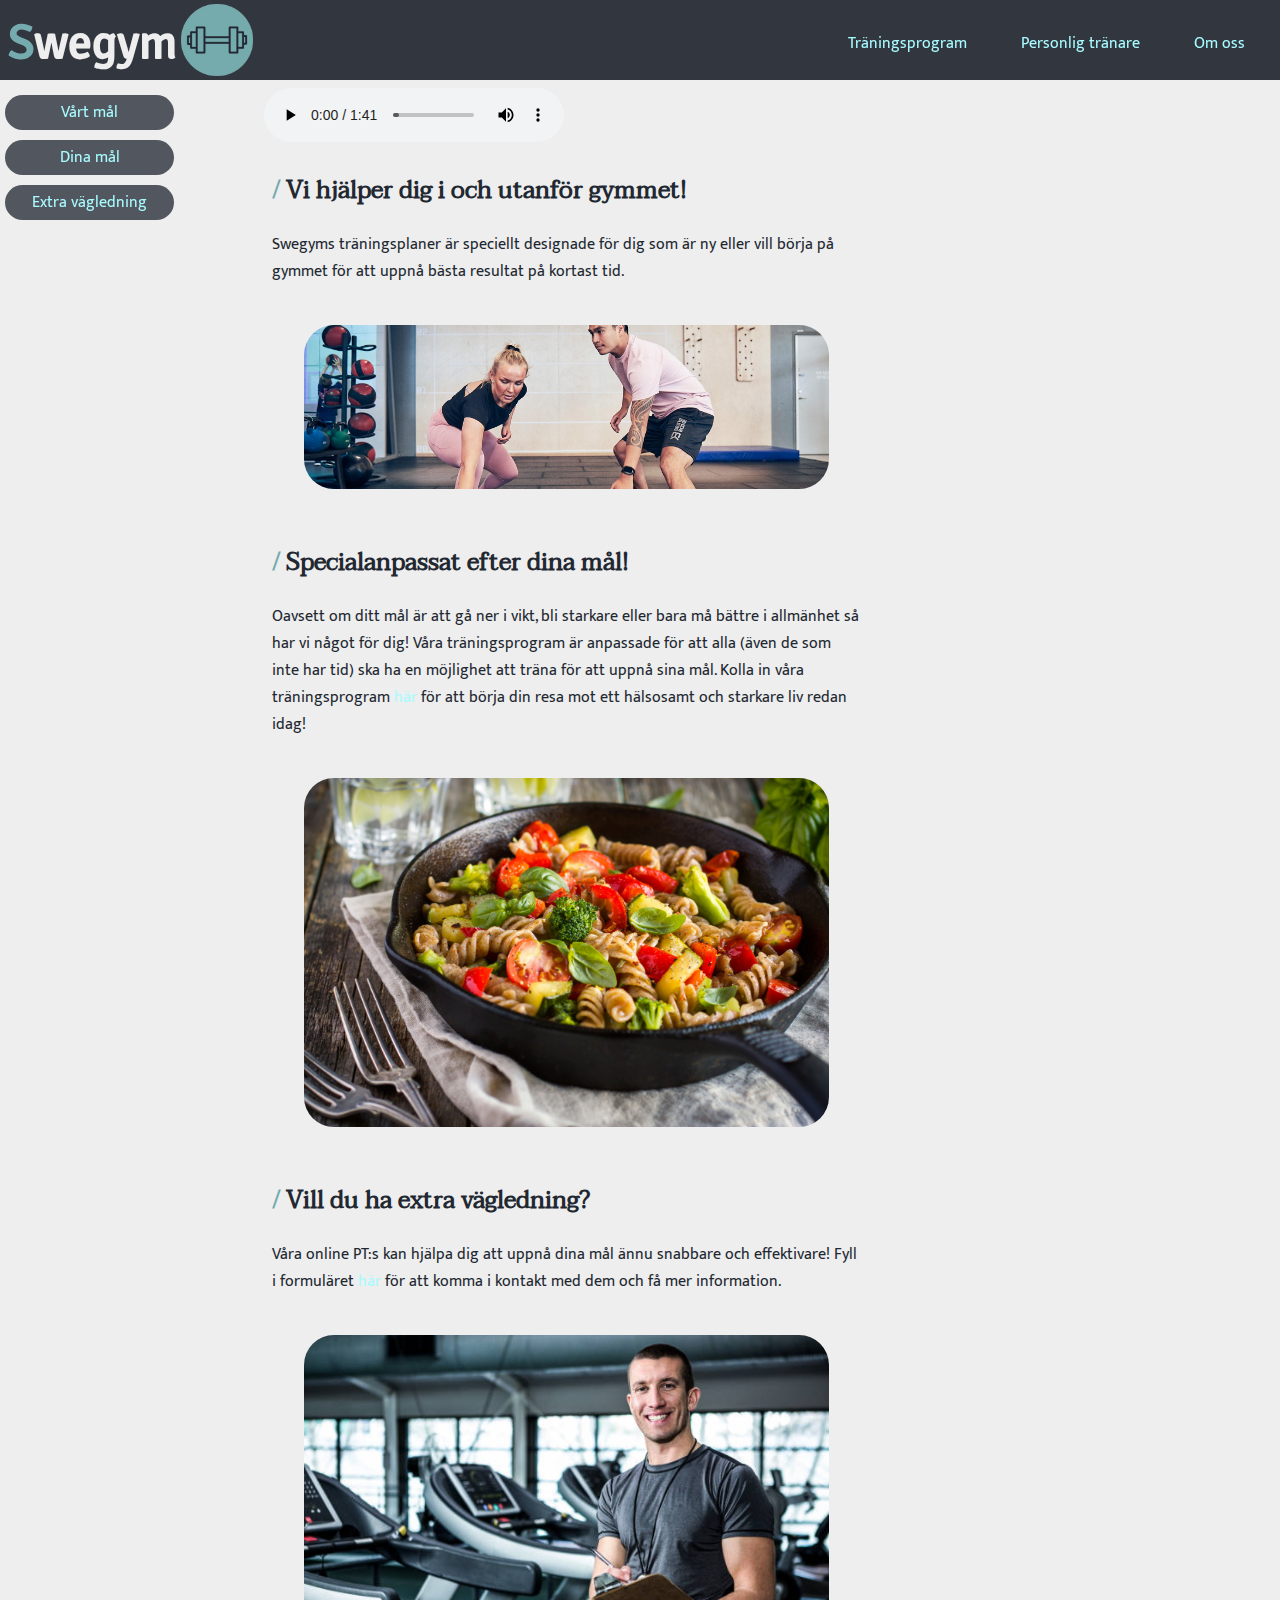
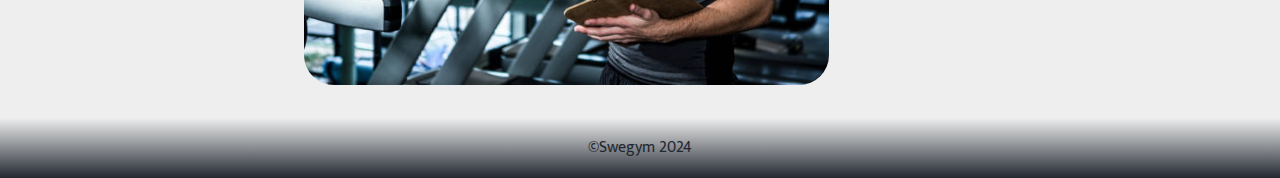
==== commit 5ca5fb70: "Mer formulär, syskonselektorer, transition, audio" ====
--- a/index.html
+++ b/index.html
@@ -7,7 +7,7 @@
         <meta name="viewport" content="width=device-width, initial-scale=1.0">
     </head>
     <body>
-        <div></div> <!--För att kunna ge samma färg i headern och naven även fast de har position: fixed-->
+        <div class="headerdesign"></div> <!--För att kunna ge samma färg i headern och naven även fast de har position: fixed-->
         <header>
             <h1>Swegym</h1>
             <a href="index.html"><img src="bilder/logga.png" alt="logga"></a> <!--Gör loggan till en länk till index-->
@@ -27,6 +27,10 @@
             </ul>
         </nav>
         <main>
+            <audio controls>
+                <source src="ljud/Gymmusik.ogg" type="audio/ogg">
+                <source src="ljud/Gymmusik.mp3" type="audio/mp3">
+            </audio>
             <section id="div1"><h2>Vi hjälper dig i och utanför gymmet!</h2><p>Swegyms träningsplaner är speciellt designade för dig som är ny eller vill börja på gymmet för att uppnå bästa resultat på kortast tid.</p></section>
             <figure><img src="bilder/gym-workout.jpg" alt="ny på gymmet"></figure>
             <section id="div2"><h2>Specialanpassat efter dina mål!</h2><p>Oavsett om ditt mål är att gå ner i vikt, bli starkare eller bara må bättre i allmänhet så har vi något för dig! Våra träningsprogram är anpassade för att alla (även de som inte har tid) ska ha en möjlighet att träna för att uppnå sina mål. Kolla in våra träningsprogram <a href="programmeny.html">här</a> för att börja din resa mot ett hälsosamt och starkare liv redan idag!</p></section>
--- a/style.css
+++ b/style.css
@@ -34,24 +34,40 @@
     src: url(fonts/MuktaVaani-Regular.ttf);
 }
 
-div{ /*Div för att kunna ge en bakgrundsfärg till hela headerbaren, när nav och header var fixed fungerade inte gridden som den skulle så gick inte att ge en bakgrundsfärg då.*/
+.headerdesign{ /*Div för att kunna ge en bakgrundsfärg till hela headerbaren, när nav och header var fixed fungerade inte gridden som den skulle så gick inte att ge en bakgrundsfärg då.*/
     position: fixed; /*Fäster headerbaren så att den inte försvinner vid scrollning*/
     background-color: rgba(49, 54, 63, 1);
     width: 100vw;
     height: 80px;
     margin: 0;
+    z-index: 2; /*Gör att headerbaren hamnar ovanför audio controllen*/
 }
 
 header{
-   grid-area: header;
-   display: flex; /*Flexbox på header*/
-   flex-direction: row; /*Placerar objekten i headern på samma rad*/
-   position: fixed; /*Fäster headerbaren så att den inte försvinner vid scrollning*/
-   margin-left: 8px; /*Ger lite utrymme till vänsterkanten från headern*/
+    grid-area: header;
+    display: flex; /*Flexbox på header*/
+    flex-direction: row; /*Placerar objekten i headern på samma rad*/
+    position: fixed; /*Fäster headerbaren så att den inte försvinner vid scrollning*/
+    margin-left: 8px; /*Ger lite utrymme till vänsterkanten från headern*/
+    z-index: 3; /*Gör att headerbaren hamnar ovanför audio controllen*/
+}
+
+header img{
+    height: 80px; /*Loggans storlek*/
+    width: 80px; /*Loggans storlek*/
+}
+
+header a{
+    transition: 0.5s;
+}
+
+header a:hover{
+    transform: scale(1.05); /*förstorar loggan när man hovrar över den*/
 }
 
 nav{
     grid-area: nav; 
+    z-index: 3; /*Gör att headerbaren hamnar ovanför audio controllen*/
 }
 
 nav:first-of-type{
@@ -62,6 +78,10 @@
     right: 0;
 }
 
+nav:first-of-type li{
+    transition: 0.7s;
+}
+
 nav:first-of-type li:hover{
     background-color: rgb(78, 90, 110); /*Ändrar bakgrundsfärgen på knappen vid hover av den globala navmeny*/
 }
@@ -83,10 +103,21 @@
     padding-top: 30px; /*Padding för att göra navboxen lite större än texten*/
 }
 
-nav:nth-child(2){
+nav + nav{ /*syskonselektor för att globala naven inte ska hamna fel på tacksidan, blev fel med last-of-type som jag använde innan*/
     grid-area: locnav;
     position: fixed;
-    margin-top: 80px;
+    margin-top: 90px;
+}
+
+nav + nav li{
+    background-color:rgba(49, 54, 63, 0.822);
+    border-radius: 24px;
+    height: 35px;
+    margin: 5px;
+}
+
+nav + nav a{
+    padding-top: 4px;
 }
 
 main{
@@ -98,6 +129,10 @@
     grid-area: footer;
     text-align: center; 
     background-image: linear-gradient(#EEEEEE, #222831); /*Skapar en gradient i footern som bakgrund*/
+}
+
+section, article{
+    margin: 8px;
 }
 
 h1{
@@ -108,13 +143,23 @@
     font-family: Signika; /*Font huvudrubrik*/
 }
 
+h1::first-letter{
+    color:hsl(183, 26%, 57%);
+}
+
 h2{
     font-family: Taviraj; /*Font underrubrik*/
 }
 
+h2::before{ /*Lägger till en "/" innan h2 titlarna*/
+    content: "/";
+    margin-right: 5px;
+    color: hsl(183, 26%, 57%);
+}
+
 a:link{
     text-decoration: none; /*Tar bort linjen under länkar*/
-    color: #76ABAE;
+    color: #a8fbff;
 }
 
 a:visited{
@@ -134,24 +179,16 @@
     border-radius: 4ex; /*Runda hörn*/
 }
 
-header img{
-    height: 80px; /*Loggans storlek*/
-    width: 80px; /*Loggans storlek*/
-}
-
-header a:hover{
-    transform: scale(1.05); /*förstorar loggan när man hovrar över den*/
-}
-
 iframe{
     margin-top: 40px;
-    width: 560px; /*Bredd för iFrame video*/
-    height: 315px; /*Höjd för iFrame video*/
+    width: 100%; /*Bredd för iFrame video*/
+    aspect-ratio: 16 / 9; /*Ger videon korrekt skala*/
     border-radius: 24px; /*Runda hörn*/
-}
-
-option, select, input{
-    font-family: MuktaVaani; /*Font på option, select och input i formuläret*/
+    border: 0;
+}
+
+audio{
+    z-index: 1; /*Gör att headerbaren hamnar ovanför audio controllen*/
 }
 
 table{
@@ -171,6 +208,28 @@
 ul{
     padding: 0; /*Padding i ul 0*/
     margin: 0; /*Margin i ul 0*/
+    list-style-type: none;
+}
+
+option, select, input{
+    font-family: MuktaVaani; /*Font på option, select och input i formuläret*/
+}
+
+input:invalid{
+    border: solid rgba(255, 0, 0, 0.5) 2px;
+}
+
+input:valid{
+    border: solid rgba(0, 255, 0, 0.5) 2px;
+}
+
+input:checked{
+    outline: solid rgba(255, 0, 255, 0.5) 2px;
+    border: none;
+}
+
+input:enabled{
+    background-color: rgba(255, 255, 0, 0.11);
 }
 
 @media (min-width:800px){ /*Regler för skärmar som är större än 800 pixlar*/
@@ -184,7 +243,7 @@
         "footer footer footer";
     }
 
-    nav:nth-child(2) ul{
+    nav + nav ul{ /*syskonselektor för att globala naven inte ska hamna fel på tacksidan, blev fel med last-of-type som jag använde innan*/
         flex-direction: column; /*Lokal menyn hamnar i höjdled istället för bredd*/
     }
 
@@ -193,12 +252,30 @@
         grid-template-columns: 60% 40%; /*grid i main för bilder och sections*/
     }
 
-    section, figure, form{
+    section, article, figure, form{
         grid-column: 1; /*Placerar section , figure och form i vänsterdelen*/
     }
 
-    table, .imgomoss, .imgpt, iframe{
+    .table, .imgomoss, .imgpt, iframe{
         grid-column: 2; /*Placerar table , om oss bild, pt bild och iFrame i högerdelen*/
         grid-row: 1;
     }
+}
+
+@media (max-width:700px){  /*För att navbaren inte ska pressas ihop och hamna över headern*/
+    main{ /*gör så att lokal nav ej överlappar main i början*/
+        margin-top: 130px;
+    }
+    
+    nav ul{
+        flex-direction: column;
+    }
+
+    nav:first-of-type a{
+        padding: 0;
+    }
+
+    nav li{
+        height: auto;
+    }
 }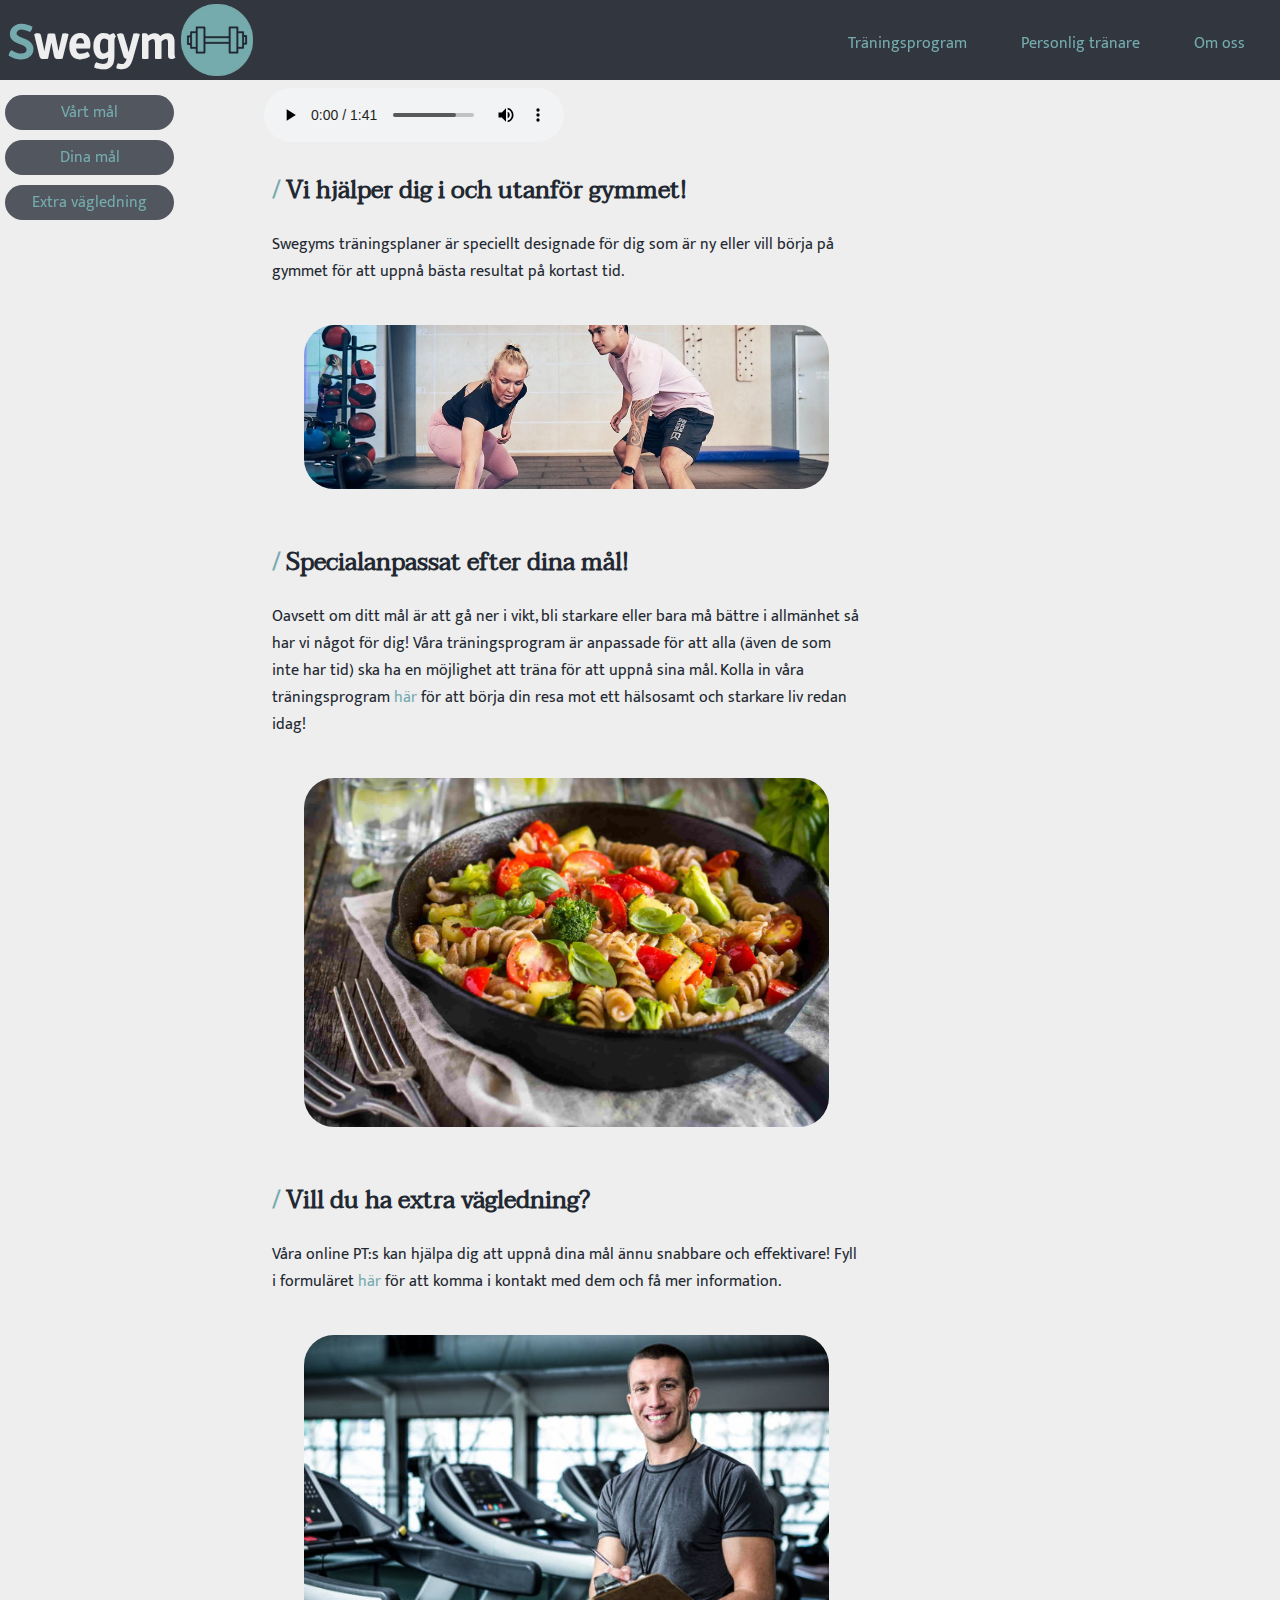
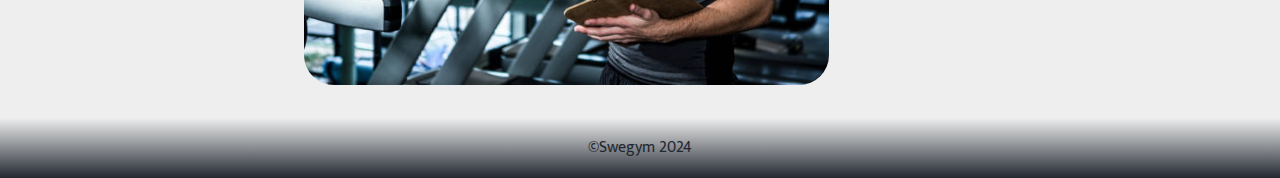
==== commit dc3ff76d: "Optimerade bilder" ====
--- a/index.html
+++ b/index.html
@@ -32,9 +32,9 @@
                 <source src="ljud/Gymmusik.mp3" type="audio/mp3">
             </audio>
             <section id="div1"><h2>Vi hjälper dig i och utanför gymmet!</h2><p>Swegyms träningsplaner är speciellt designade för dig som är ny eller vill börja på gymmet för att uppnå bästa resultat på kortast tid.</p></section>
-            <figure><img src="bilder/gym-workout.jpg" alt="ny på gymmet"></figure>
+            <figure><img src="bilder/gym-workout-min.webp" alt="ny på gymmet"></figure>
             <section id="div2"><h2>Specialanpassat efter dina mål!</h2><p>Oavsett om ditt mål är att gå ner i vikt, bli starkare eller bara må bättre i allmänhet så har vi något för dig! Våra träningsprogram är anpassade för att alla (även de som inte har tid) ska ha en möjlighet att träna för att uppnå sina mål. Kolla in våra träningsprogram <a href="programmeny.html">här</a> för att börja din resa mot ett hälsosamt och starkare liv redan idag!</p></section>
-            <figure><img src="bilder/fullkornspasta.jpg" alt="hälsosam mat"></figure>
+            <figure><img src="bilder/fullkornspasta-min.webp" alt="hälsosam mat"></figure>
             <section id="div3"><h2>Vill du ha extra vägledning?</h2><p>Våra online PT:s kan hjälpa dig att uppnå dina mål ännu snabbare och effektivare! Fyll i formuläret <a href="programmeny.html">här</a> för att komma i kontakt med dem och få mer information.</p></section>
             <figure><img src="bilder/istockphoto-675179390-612x612.jpg" alt="personlig tränare"></figure>
         </main>
--- a/style.css
+++ b/style.css
@@ -159,7 +159,7 @@
 
 a:link{
     text-decoration: none; /*Tar bort linjen under länkar*/
-    color: #a8fbff;
+    color: hsl(183, 26%, 57%);
 }
 
 a:visited{
